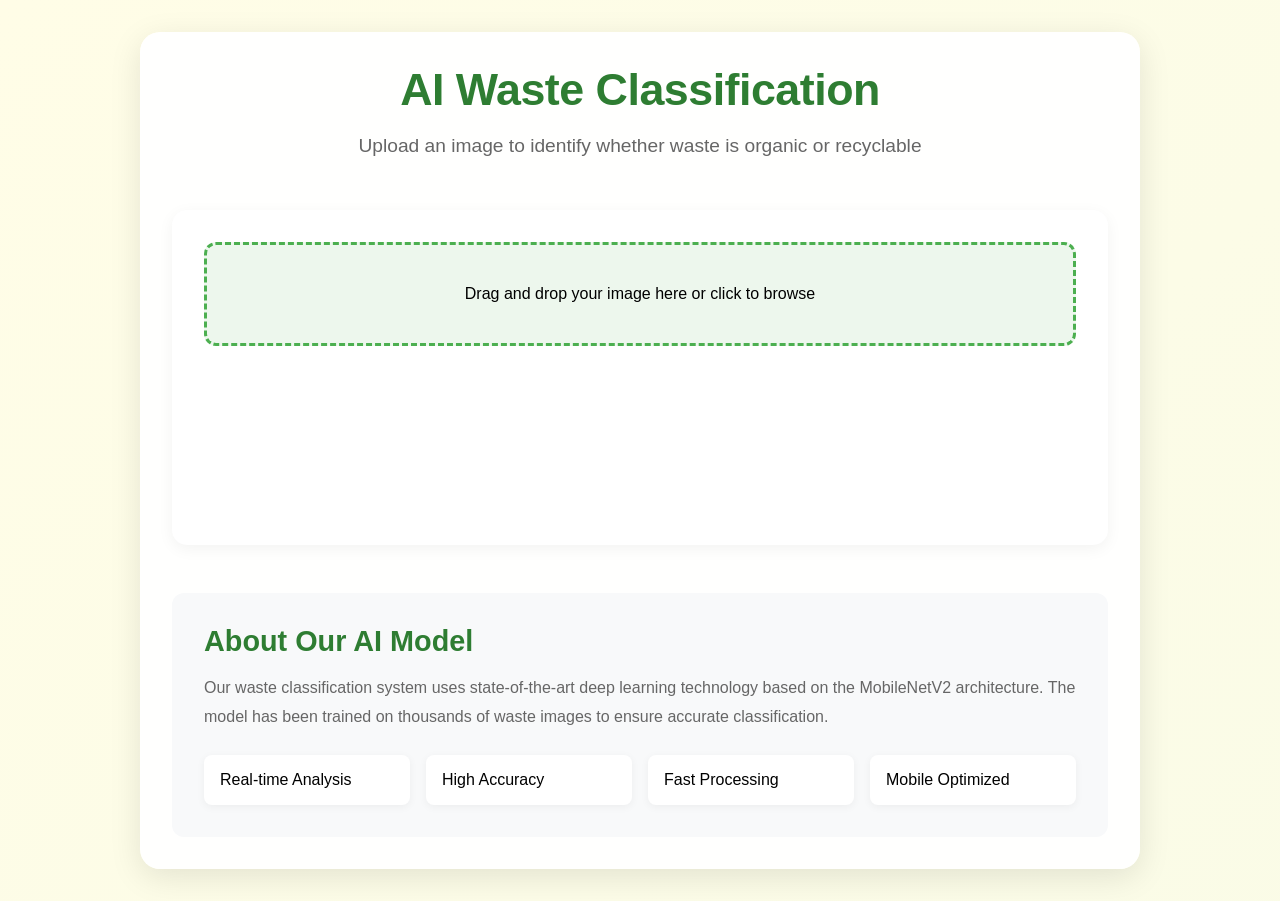
==== static/index.html @ f725b132 "added ui and ml model" ====
<!DOCTYPE html>
<html lang="en">
  <head>
    <meta charset="UTF-8" />
    <meta name="viewport" content="width=device-width, initial-scale=1.0" />
    <title>AI Waste Classification System</title>
    <link rel="stylesheet" href="/static/styles.css" />
  </head>
  <body>
    <div class="container">
      <header class="header">
        <h1>AI Waste Classification</h1>
        <p>
          Upload an image to identify whether waste is organic or recyclable
        </p>
      </header>

      <main class="upload-section">
        <div class="drop-zone" id="dropZone">
          <p>Drag and drop your image here or click to browse</p>
          <input
            type="file"
            class="file-input"
            id="fileInput"
            accept="image/*"
          />
        </div>

        <div class="preview-container" id="previewContainer">
          <img src="" alt="Preview" class="preview-image" id="previewImage" />
        </div>

        <button class="submit-btn" id="submitBtn">Analyze Image</button>
        <div class="loading" id="loading"></div>
      </main>

      <section class="results" id="results">
        <div class="result-card">
          <div class="result-label">Classification</div>
          <div class="result-value" id="wasteType">-</div>
        </div>
        <div class="result-card">
          <div class="result-label">Confidence</div>
          <div class="result-value" id="confidence">-</div>
        </div>
        <div class="result-card">
          <div class="result-label">Processing Time</div>
          <div class="result-value" id="processingTime">-</div>
        </div>
      </section>

      <section class="model-info">
        <h2>About Our AI Model</h2>
        <p>
          Our waste classification system uses state-of-the-art deep learning
          technology based on the MobileNetV2 architecture. The model has been
          trained on thousands of waste images to ensure accurate
          classification.
        </p>
        <ul class="feature-list">
          <li class="feature-item">Real-time Analysis</li>
          <li class="feature-item">High Accuracy</li>
          <li class="feature-item">Fast Processing</li>
          <li class="feature-item">Mobile Optimized</li>
        </ul>
      </section>
    </div>

    <script src="/static/script.js"></script>
  </body>
</html>
---- static/styles.css ----
/* Reset and base styles */
* {
  margin: 0;
  padding: 0;
  box-sizing: border-box;
  font-family: "Segoe UI", Tahoma, Geneva, Verdana, sans-serif;
}

/* Smooth scrolling and selection styles */
html {
  scroll-behavior: smooth;
}

::selection {
  background: #4caf50; /* Green for selection */
  color: white;
}

/* Modern gradient background with animation */
body {
  min-height: 100vh;
  background: linear-gradient(
    -45deg,
    #e8f5e9,
    #f1f8e9,
    #f9fbe7,
    #fffde7
  ); /* Light green gradient */
  background-size: 400% 400%;
  animation: gradientBG 15s ease infinite;
  padding: 2rem;
}

@keyframes gradientBG {
  0% {
    background-position: 0% 50%;
  }
  50% {
    background-position: 100% 50%;
  }
  100% {
    background-position: 0% 50%;
  }
}

/* Container with glass morphism effect */
.container {
  max-width: 1000px;
  margin: 0 auto;
  padding: 2rem;
  background: rgba(255, 255, 255, 0.95); /* Semi-transparent white */
  border-radius: 20px;
  box-shadow: 0 8px 32px rgba(0, 0, 0, 0.1);
  backdrop-filter: blur(10px);
}

/* Header styles with animation */
.header {
  text-align: center;
  margin-bottom: 3rem;
  animation: fadeInDown 0.8s ease;
}

@keyframes fadeInDown {
  from {
    opacity: 0;
    transform: translateY(-20px);
  }
  to {
    opacity: 1;
    transform: translateY(0);
  }
}

.header h1 {
  font-size: 2.8em;
  color: #2e7d32; /* Dark green for heading */
  margin-bottom: 1rem;
  letter-spacing: -0.5px;
}

.header p {
  color: #666; /* Gray for subtext */
  font-size: 1.2em;
  line-height: 1.6;
}

/* Upload section with modern styling */
.upload-section {
  background: white;
  padding: 2rem;
  border-radius: 15px;
  box-shadow: 0 4px 16px rgba(0, 0, 0, 0.05);
  margin-bottom: 2rem;
  transition: transform 0.3s ease;
}

.upload-section:hover {
  transform: translateY(-5px);
}

.drop-zone {
  border: 3px dashed #4caf50; /* Green dashed border */
  border-radius: 12px;
  padding: 2.5rem;
  text-align: center;
  cursor: pointer;
  transition: all 0.3s ease;
  position: relative;
  overflow: hidden;
  background: rgba(76, 175, 80, 0.1); /* Light green background */
}

.drop-zone:hover {
  border-color: #ff9800; /* Orange on hover */
  background: rgba(255, 152, 0, 0.1); /* Light orange background on hover */
}

.drop-zone.drag-over {
  border-color: #ff9800; /* Orange when dragging over */
  background: rgba(255, 152, 0, 0.2); /* Slightly darker orange */
}

/* File input styling */
.file-input {
  display: none;
}

/* Preview image container */
.preview-container {
  margin: 2rem 0;
  text-align: center;
  opacity: 0;
  transform: scale(0.9);
  transition: all 0.3s ease;
}

.preview-container.show {
  opacity: 1;
  transform: scale(1);
}

.preview-image {
  max-width: 100%;
  max-height: 300px;
  border-radius: 10px;
  box-shadow: 0 4px 12px rgba(0, 0, 0, 0.1);
}

/* Submit button with animation */
.submit-btn {
  background: #4caf50; /* Green button */
  color: white;
  border: none;
  padding: 1rem 2rem;
  font-size: 1.1em;
  border-radius: 8px;
  cursor: pointer;
  transition: all 0.3s ease;
  display: block;
  margin: 2rem auto;
  opacity: 0;
  transform: translateY(20px);
}

.submit-btn.show {
  opacity: 1;
  transform: translateY(0);
}

.submit-btn:hover {
  background: #45a049; /* Darker green on hover */
  transform: translateY(-2px);
  box-shadow: 0 4px 12px rgba(76, 175, 80, 0.2);
}

.submit-btn:active {
  transform: translateY(0);
}

/* Results section with animation */
.results {
  display: none;
  animation: fadeIn 0.5s ease;
}

@keyframes fadeIn {
  from {
    opacity: 0;
  }
  to {
    opacity: 1;
  }
}

.result-card {
  background: white;
  padding: 1.5rem;
  border-radius: 12px;
  margin-bottom: 1rem;
  box-shadow: 0 4px 12px rgba(0, 0, 0, 0.05);
  transition: transform 0.3s ease;
}

.result-card:hover {
  transform: translateY(-3px);
}

.result-label {
  color: #666; /* Gray for labels */
  font-size: 0.9em;
  margin-bottom: 0.5rem;
}

.result-value {
  color: #2e7d32; /* Dark green for values */
  font-size: 1.2em;
  font-weight: 600;
}

/* Loading animation */
.loading {
  display: none;
  text-align: center;
  margin: 2rem 0;
}

.loading::after {
  content: "";
  display: inline-block;
  width: 30px;
  height: 30px;
  border: 3px solid #f3f3f3;
  border-top: 3px solid #4caf50; /* Green spinner */
  border-radius: 50%;
  animation: spin 1s linear infinite;
}

@keyframes spin {
  0% {
    transform: rotate(0deg);
  }
  100% {
    transform: rotate(360deg);
  }
}

/* Model info section */
.model-info {
  margin-top: 3rem;
  padding: 2rem;
  background: #f8f9fa; /* Light gray background */
  border-radius: 12px;
  animation: fadeInUp 0.8s ease;
}

@keyframes fadeInUp {
  from {
    opacity: 0;
    transform: translateY(20px);
  }
  to {
    opacity: 1;
    transform: translateY(0);
  }
}

.model-info h2 {
  color: #2e7d32; /* Dark green for heading */
  margin-bottom: 1rem;
  font-size: 1.8em;
}

.model-info p {
  color: #666; /* Gray for text */
  line-height: 1.8;
  margin-bottom: 1rem;
}

.feature-list {
  list-style: none;
  padding: 0;
  display: grid;
  grid-template-columns: repeat(auto-fit, minmax(200px, 1fr));
  gap: 1rem;
  margin-top: 1.5rem;
}

.feature-item {
  background: white;
  padding: 1rem;
  border-radius: 8px;
  box-shadow: 0 2px 8px rgba(0, 0, 0, 0.05);
  transition: transform 0.3s ease;
}

.feature-item:hover {
  transform: translateY(-3px);
}

/* Responsive design */
@media (max-width: 768px) {
  body {
    padding: 1rem;
  }

  .container {
    padding: 1rem;
  }

  .header h1 {
    font-size: 2em;
  }

  .drop-zone {
    padding: 1.5rem;
  }
}
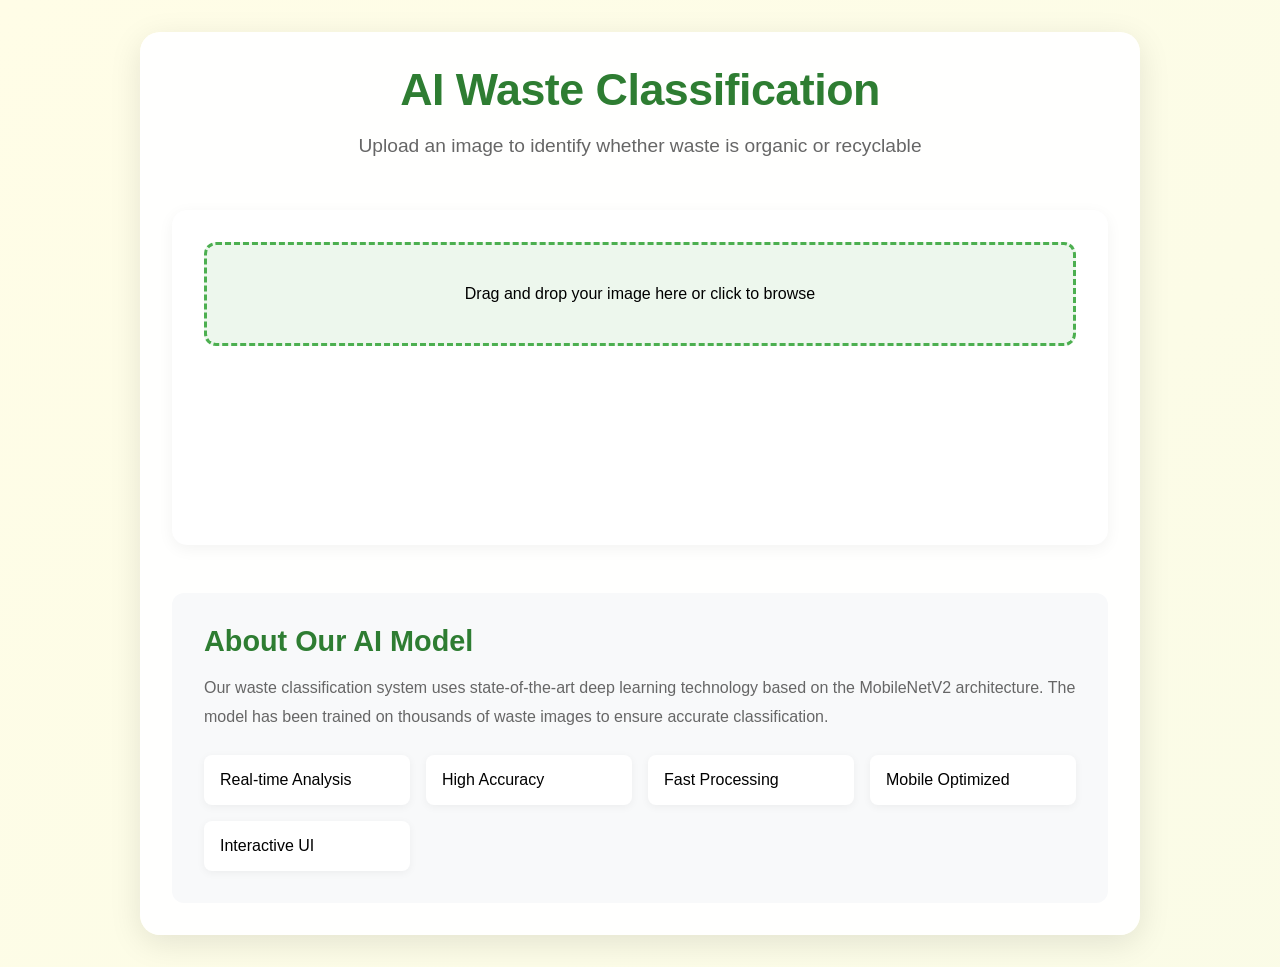
==== commit 5de2bbe3: "Crossed checked the html and css files" ====
--- a/static/index.html
+++ b/static/index.html
@@ -62,6 +62,7 @@
           <li class="feature-item">High Accuracy</li>
           <li class="feature-item">Fast Processing</li>
           <li class="feature-item">Mobile Optimized</li>
+          <li class="feature-item">Interactive UI</li>
         </ul>
       </section>
     </div>
--- a/static/styles.css
+++ b/static/styles.css
@@ -1,3 +1,19 @@
+/* Root variables for colors */
+:root {
+  --primary-green: #4caf50;
+  --dark-green: #2e7d32;
+  --hover-green: #45a049;
+  --light-green-bg: #e8f5e9;
+  --lighter-green-bg: #f1f8e9;
+  --soft-green-bg: #f9fbe7;
+  --very-light-green-bg: #fffde7;
+  --gray-text: #666;
+  --white-bg: white;
+  --light-gray-bg: #f8f9fa;
+  --border-orange: #ff9800;
+  --border-hover-orange: rgba(255, 152, 0, 0.1);
+}
+
 /* Reset and base styles */
 * {
   margin: 0;
@@ -12,20 +28,14 @@
 }
 
 ::selection {
-  background: #4caf50; /* Green for selection */
-  color: white;
+  background: var(--primary-green);
+  color: var(--white-bg);
 }
 
 /* Modern gradient background with animation */
 body {
   min-height: 100vh;
-  background: linear-gradient(
-    -45deg,
-    #e8f5e9,
-    #f1f8e9,
-    #f9fbe7,
-    #fffde7
-  ); /* Light green gradient */
+  background: linear-gradient(-45deg, var(--light-green-bg), var(--lighter-green-bg), var(--soft-green-bg), var(--very-light-green-bg));
   background-size: 400% 400%;
   animation: gradientBG 15s ease infinite;
   padding: 2rem;
@@ -48,7 +58,7 @@
   max-width: 1000px;
   margin: 0 auto;
   padding: 2rem;
-  background: rgba(255, 255, 255, 0.95); /* Semi-transparent white */
+  background: rgba(255, 255, 255, 0.95);
   border-radius: 20px;
   box-shadow: 0 8px 32px rgba(0, 0, 0, 0.1);
   backdrop-filter: blur(10px);
@@ -74,20 +84,20 @@
 
 .header h1 {
   font-size: 2.8em;
-  color: #2e7d32; /* Dark green for heading */
+  color: var(--dark-green);
   margin-bottom: 1rem;
   letter-spacing: -0.5px;
 }
 
 .header p {
-  color: #666; /* Gray for subtext */
+  color: var(--gray-text);
   font-size: 1.2em;
   line-height: 1.6;
 }
 
 /* Upload section with modern styling */
 .upload-section {
-  background: white;
+  background: var(--white-bg);
   padding: 2rem;
   border-radius: 15px;
   box-shadow: 0 4px 16px rgba(0, 0, 0, 0.05);
@@ -100,33 +110,29 @@
 }
 
 .drop-zone {
-  border: 3px dashed #4caf50; /* Green dashed border */
+  border: 3px dashed var(--primary-green);
   border-radius: 12px;
   padding: 2.5rem;
   text-align: center;
   cursor: pointer;
   transition: all 0.3s ease;
-  position: relative;
-  overflow: hidden;
-  background: rgba(76, 175, 80, 0.1); /* Light green background */
+  background: rgba(76, 175, 80, 0.1);
 }
 
 .drop-zone:hover {
-  border-color: #ff9800; /* Orange on hover */
-  background: rgba(255, 152, 0, 0.1); /* Light orange background on hover */
+  border-color: var(--border-orange);
+  background: var(--border-hover-orange);
 }
 
 .drop-zone.drag-over {
-  border-color: #ff9800; /* Orange when dragging over */
-  background: rgba(255, 152, 0, 0.2); /* Slightly darker orange */
-}
-
-/* File input styling */
+  border-color: var(--border-orange);
+  background: rgba(255, 152, 0, 0.2);
+}
+
 .file-input {
   display: none;
 }
 
-/* Preview image container */
 .preview-container {
   margin: 2rem 0;
   text-align: center;
@@ -147,10 +153,9 @@
   box-shadow: 0 4px 12px rgba(0, 0, 0, 0.1);
 }
 
-/* Submit button with animation */
 .submit-btn {
-  background: #4caf50; /* Green button */
-  color: white;
+  background: var(--primary-green);
+  color: var(--white-bg);
   border: none;
   padding: 1rem 2rem;
   font-size: 1.1em;
@@ -169,110 +174,44 @@
 }
 
 .submit-btn:hover {
-  background: #45a049; /* Darker green on hover */
+  background: var(--hover-green);
   transform: translateY(-2px);
   box-shadow: 0 4px 12px rgba(76, 175, 80, 0.2);
 }
 
-.submit-btn:active {
-  transform: translateY(0);
-}
-
-/* Results section with animation */
 .results {
   display: none;
   animation: fadeIn 0.5s ease;
 }
 
-@keyframes fadeIn {
-  from {
-    opacity: 0;
-  }
-  to {
-    opacity: 1;
-  }
-}
-
-.result-card {
-  background: white;
-  padding: 1.5rem;
-  border-radius: 12px;
-  margin-bottom: 1rem;
-  box-shadow: 0 4px 12px rgba(0, 0, 0, 0.05);
-  transition: transform 0.3s ease;
-}
-
-.result-card:hover {
-  transform: translateY(-3px);
-}
-
 .result-label {
-  color: #666; /* Gray for labels */
+  color: var(--gray-text);
   font-size: 0.9em;
   margin-bottom: 0.5rem;
 }
 
 .result-value {
-  color: #2e7d32; /* Dark green for values */
+  color: var(--dark-green);
   font-size: 1.2em;
   font-weight: 600;
 }
 
-/* Loading animation */
-.loading {
-  display: none;
-  text-align: center;
-  margin: 2rem 0;
-}
-
-.loading::after {
-  content: "";
-  display: inline-block;
-  width: 30px;
-  height: 30px;
-  border: 3px solid #f3f3f3;
-  border-top: 3px solid #4caf50; /* Green spinner */
-  border-radius: 50%;
-  animation: spin 1s linear infinite;
-}
-
-@keyframes spin {
-  0% {
-    transform: rotate(0deg);
-  }
-  100% {
-    transform: rotate(360deg);
-  }
-}
-
-/* Model info section */
 .model-info {
   margin-top: 3rem;
   padding: 2rem;
-  background: #f8f9fa; /* Light gray background */
+  background: var(--light-gray-bg);
   border-radius: 12px;
   animation: fadeInUp 0.8s ease;
 }
 
-@keyframes fadeInUp {
-  from {
-    opacity: 0;
-    transform: translateY(20px);
-  }
-  to {
-    opacity: 1;
-    transform: translateY(0);
-  }
-}
-
 .model-info h2 {
-  color: #2e7d32; /* Dark green for heading */
+  color: var(--dark-green);
   margin-bottom: 1rem;
   font-size: 1.8em;
 }
 
 .model-info p {
-  color: #666; /* Gray for text */
+  color: var(--gray-text);
   line-height: 1.8;
   margin-bottom: 1rem;
 }
@@ -298,20 +237,16 @@
   transform: translateY(-3px);
 }
 
-/* Responsive design */
 @media (max-width: 768px) {
   body {
     padding: 1rem;
   }
-
   .container {
     padding: 1rem;
   }
-
   .header h1 {
     font-size: 2em;
   }
-
   .drop-zone {
     padding: 1.5rem;
   }
